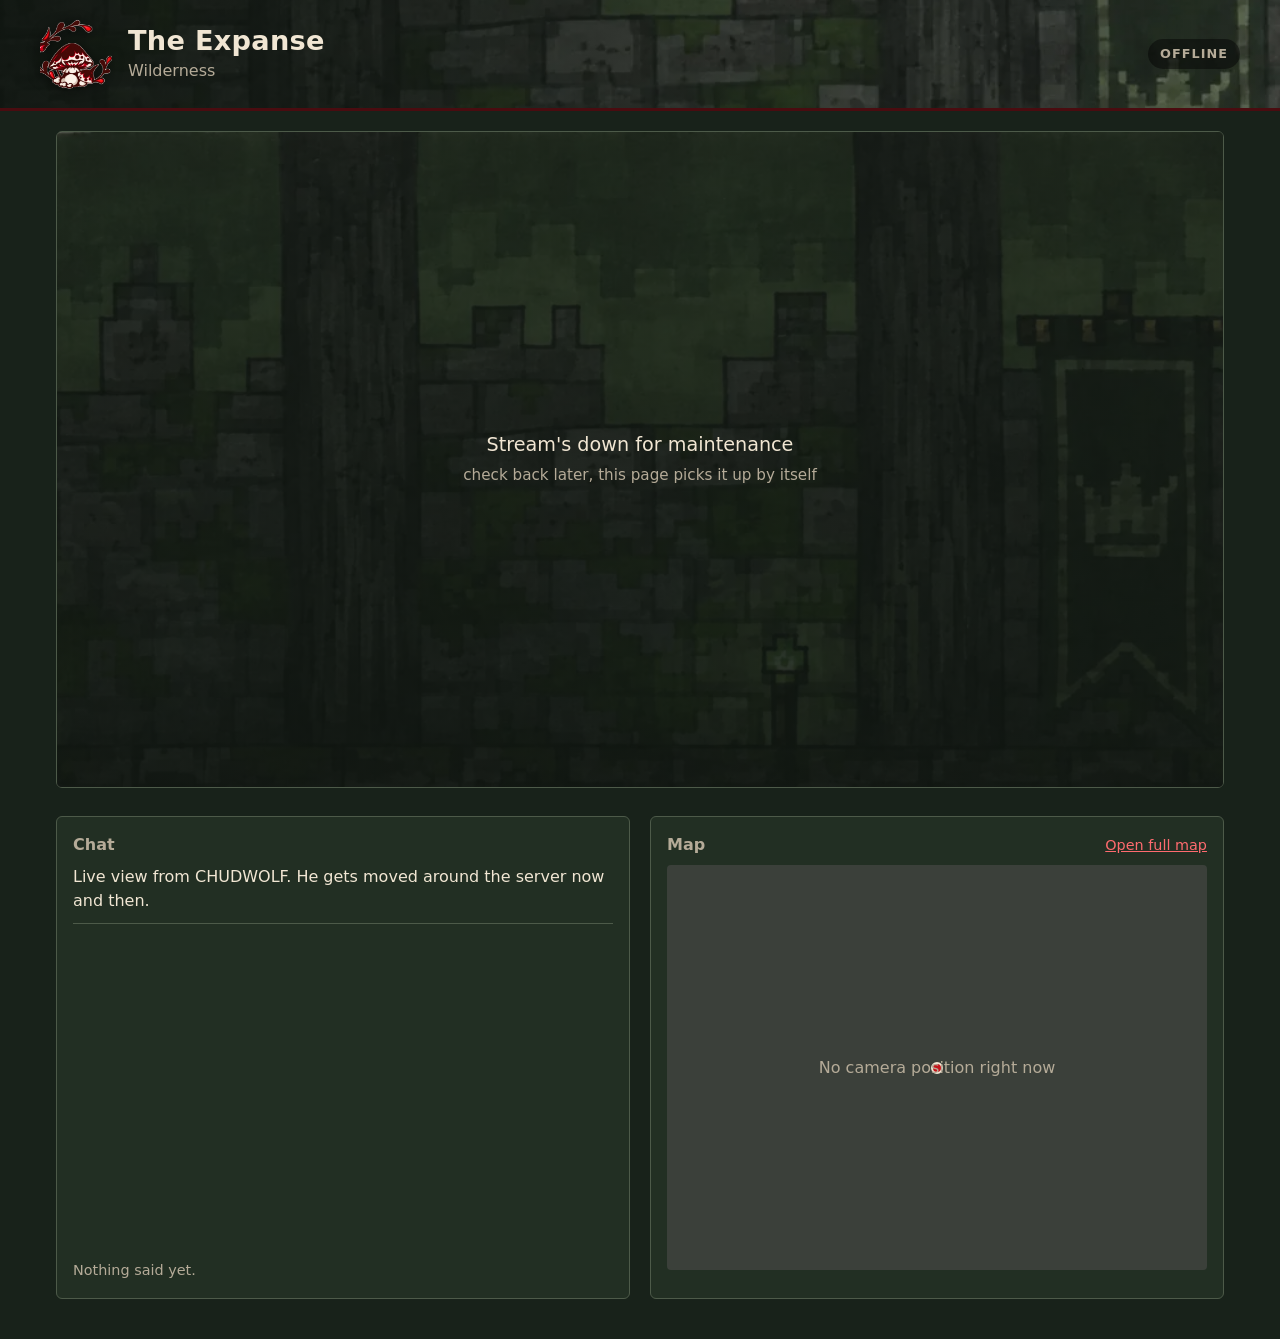
==== site-dev/index.html @ 76237bff "Expanse cam: mod, backend, page and scripts" ====
<!doctype html>
<html lang="en">
<head>
  <meta charset="utf-8">
  <meta name="viewport" content="width=device-width, initial-scale=1">
  <title>The Expanse - Live</title>
  <link rel="icon" href="assets/logo.webp">
  <link rel="stylesheet" href="style.css">
</head>
<body>
  <header class="top">
    <img class="logo" src="assets/logo.webp" alt="">
    <div class="names">
      <h1 id="title">The Expanse</h1>
      <p id="spot">&nbsp;</p>
    </div>
    <span id="status" class="badge off">Offline</span>
  </header>

  <main>
    <aside id="ads-left" class="ads" aria-label="Ads"></aside>

    <div class="middle">
      <section class="screen">
        <video id="video" muted autoplay playsinline></video>
        <div id="offline" class="offline">
          <p><span id="offline-title">Camera's offline</span><br><span id="offline-sub" class="sub">leave this open, it reconnects by itself</span></p>
        </div>
        <button id="unmute" class="unmute" hidden>Unmute</button>
      </section>

      <div class="under">
        <button id="adtoggle" class="adtoggle">Hide ads</button>
      </div>

      <section class="below">
        <div class="info chat">
          <h2>Chat</h2>
          <p id="info" class="pinned"></p>
          <ol id="chat" class="lines" aria-live="polite"></ol>
          <p id="nochat" class="quiet">Nothing said yet.</p>
        </div>

        <div class="map">
          <div class="map-head">
            <h2>Map</h2>
            <a id="maplink" href="#" target="_blank" rel="noopener">Open full map</a>
          </div>
          <div class="map-frame">
            <iframe id="map" title="Server map" loading="lazy"></iframe>
            <svg class="marker" viewBox="-50 -50 100 100" aria-hidden="true">
              <path id="cone" d=""></path>
              <circle r="5"></circle>
            </svg>
            <p id="nomap" class="nomap" hidden>No camera position right now</p>
          </div>
        </div>
      </section>
    </div>

    <aside id="ads-right" class="ads" aria-label="Ads"></aside>
  </main>

  <script type="module" src="app.js"></script>
</body>
</html>
---- site-dev/style.css ----
:root {
  --moss: #18221a;
  --moss-2: #222f23;
  --stone: #3b403a;
  --line: #4d5a49;
  --maroon: #4a0c10;
  --red: #c4161c;
  --cream: #f1e6d3;
  --dim: #b5ab98;
}

* { box-sizing: border-box; }

html { background: var(--moss); }

body {
  margin: 0;
  min-height: 100vh;
  color: var(--cream);
  background: var(--moss);
  font: 16px/1.5 system-ui, "Segoe UI", sans-serif;
}

.top {
  display: flex;
  align-items: center;
  gap: 16px;
  padding: 18px max(16px, calc((100vw - 1200px) / 2));
  background:
    linear-gradient(90deg, rgba(14, 20, 15, 0.92) 0%, rgba(14, 20, 15, 0.55) 55%, rgba(14, 20, 15, 0.25) 100%),
    url("assets/banner.webp") center / cover;
  border-bottom: 3px solid var(--maroon);
}

.logo {
  width: 72px;
  height: 72px;
  flex: none;
  filter: drop-shadow(0 2px 6px rgba(0, 0, 0, 0.6));
}

.names { flex: 1; min-width: 0; }

h1 {
  margin: 0;
  font-size: 1.7rem;
  line-height: 1.15;
  letter-spacing: 0.01em;
}

#spot {
  margin: 2px 0 0;
  color: var(--dim);
  white-space: nowrap;
  overflow: hidden;
  text-overflow: ellipsis;
}

.badge {
  flex: none;
  padding: 5px 12px;
  border-radius: 999px;
  font-size: 0.8rem;
  font-weight: 700;
  letter-spacing: 0.08em;
  text-transform: uppercase;
}
.badge.off { background: rgba(0, 0, 0, 0.45); color: var(--dim); }
.badge.live { background: var(--red); color: #fff; }
.badge.live::before {
  content: "";
  display: inline-block;
  width: 8px;
  height: 8px;
  margin-right: 7px;
  border-radius: 50%;
  background: #fff;
  vertical-align: 1px;
  animation: pulse 1.6s ease-in-out infinite;
}
@keyframes pulse { 50% { opacity: 0.3; } }
.badge.paused { background: #6b5a2a; color: var(--cream); }

main {
  max-width: 1200px;
  margin: 0 auto;
  padding: 20px 16px 40px;
}

.middle { min-width: 0; }

/* ads: a column each side of the video on wide screens, under everything on small ones */
.ads { display: grid; gap: 16px; align-content: start; }
.ads:empty, .no-ads .ads { display: none; }
.ad {
  margin: 0;
  background: var(--moss-2);
  border: 1px solid var(--line);
  border-radius: 6px;
  overflow: hidden;
}
.ad img { display: block; width: 100%; height: auto; }
.ad figcaption { padding: 10px 12px; font-size: 0.9rem; color: var(--cream); overflow-wrap: anywhere; }

.under { display: flex; justify-content: flex-end; margin-top: 8px; }
.adtoggle {
  display: none;
  padding: 2px 0;
  border: 0;
  background: none;
  color: var(--dim);
  font: inherit;
  font-size: 0.85rem;
  cursor: pointer;
}
.adtoggle:hover { color: var(--cream); }
.has-ads .adtoggle { display: inline; }

@media (min-width: 1200px) {
  .has-ads:not(.no-ads) main {
    max-width: 1680px;
    display: grid;
    grid-template-columns: 220px minmax(0, 1fr) 220px;
    gap: 20px;
  }
  /* keep the video centred even if only one side has an ad */
  .has-ads:not(.no-ads) .ads:empty { display: block; }
}

@media (max-width: 1199px) {
  main { display: flex; flex-direction: column; }
  .middle { order: 0; }
  .ads { order: 1; margin-top: 20px; grid-template-columns: repeat(auto-fill, minmax(220px, 1fr)); }
}

.screen {
  position: relative;
  aspect-ratio: 16 / 9;
  background: #000;
  border: 1px solid var(--line);
  border-radius: 6px;
  overflow: hidden;
}

video {
  display: block;
  width: 100%;
  height: 100%;
  object-fit: contain;
}

.offline {
  position: absolute;
  inset: 0;
  display: grid;
  place-items: center;
  text-align: center;
  background:
    linear-gradient(rgba(14, 20, 15, 0.7), rgba(14, 20, 15, 0.85)),
    url("assets/banner.webp") center / cover;
}
.offline p { margin: 0; padding: 16px; font-size: 1.2rem; }
.offline .sub { color: var(--dim); font-size: 0.95rem; }
.offline[hidden] { display: none; }

.unmute {
  position: absolute;
  left: 12px;
  bottom: 12px;
  padding: 8px 14px;
  border: 0;
  border-radius: 4px;
  background: var(--maroon);
  color: var(--cream);
  font: inherit;
  font-size: 0.9rem;
  cursor: pointer;
}
.unmute:hover { background: var(--red); }

.below {
  display: grid;
  grid-template-columns: 1fr 1fr;
  gap: 20px;
  margin-top: 20px;
}

h2 {
  margin: 0 0 8px;
  font-size: 1rem;
  color: var(--dim);
  font-weight: 600;
}

.info, .map {
  padding: 16px;
  background: var(--moss-2);
  border: 1px solid var(--line);
  border-radius: 6px;
}
.info a, .map a { color: #ff6b6f; }

.map-head {
  display: flex;
  justify-content: space-between;
  align-items: baseline;
}
.map-head a { font-size: 0.9rem; }

.map-frame {
  position: relative;
  aspect-ratio: 4 / 3;
  background: var(--stone);
  border-radius: 4px;
  overflow: hidden;
}

iframe {
  display: block;
  width: 100%;
  height: 100%;
  border: 0;
}

.marker {
  position: absolute;
  left: 50%;
  top: 50%;
  width: 100px;
  height: 100px;
  margin: -50px 0 0 -50px;
  pointer-events: none;
}
.marker path { fill: rgba(196, 22, 28, 0.35); stroke: var(--red); stroke-width: 1.5; }
.marker circle { fill: var(--red); stroke: var(--cream); stroke-width: 2; }
.marker[hidden] { display: none; }

.nomap {
  position: absolute;
  inset: 0;
  display: grid;
  place-items: center;
  margin: 0;
  color: var(--dim);
}
.nomap[hidden] { display: none; }

@media (max-width: 800px) {
  .below { grid-template-columns: 1fr; }
  .logo { width: 52px; height: 52px; }
  h1 { font-size: 1.3rem; }
}

/* chat */
.chat { display: flex; flex-direction: column; }
.chat .pinned { margin: 0 0 10px; padding-bottom: 10px; border-bottom: 1px solid var(--line); }
.lines {
  list-style: none;
  margin: 0;
  padding: 0;
  height: 320px;
  overflow-y: auto;
  font-size: 0.9rem;
  overflow-wrap: anywhere;
}
.lines li { padding: 3px 0; }
.lines li.game { color: var(--dim); font-style: italic; }
.chat .quiet { margin: 6px 0 0; color: var(--dim); font-size: 0.9rem; }
.chat .quiet[hidden] { display: none; }
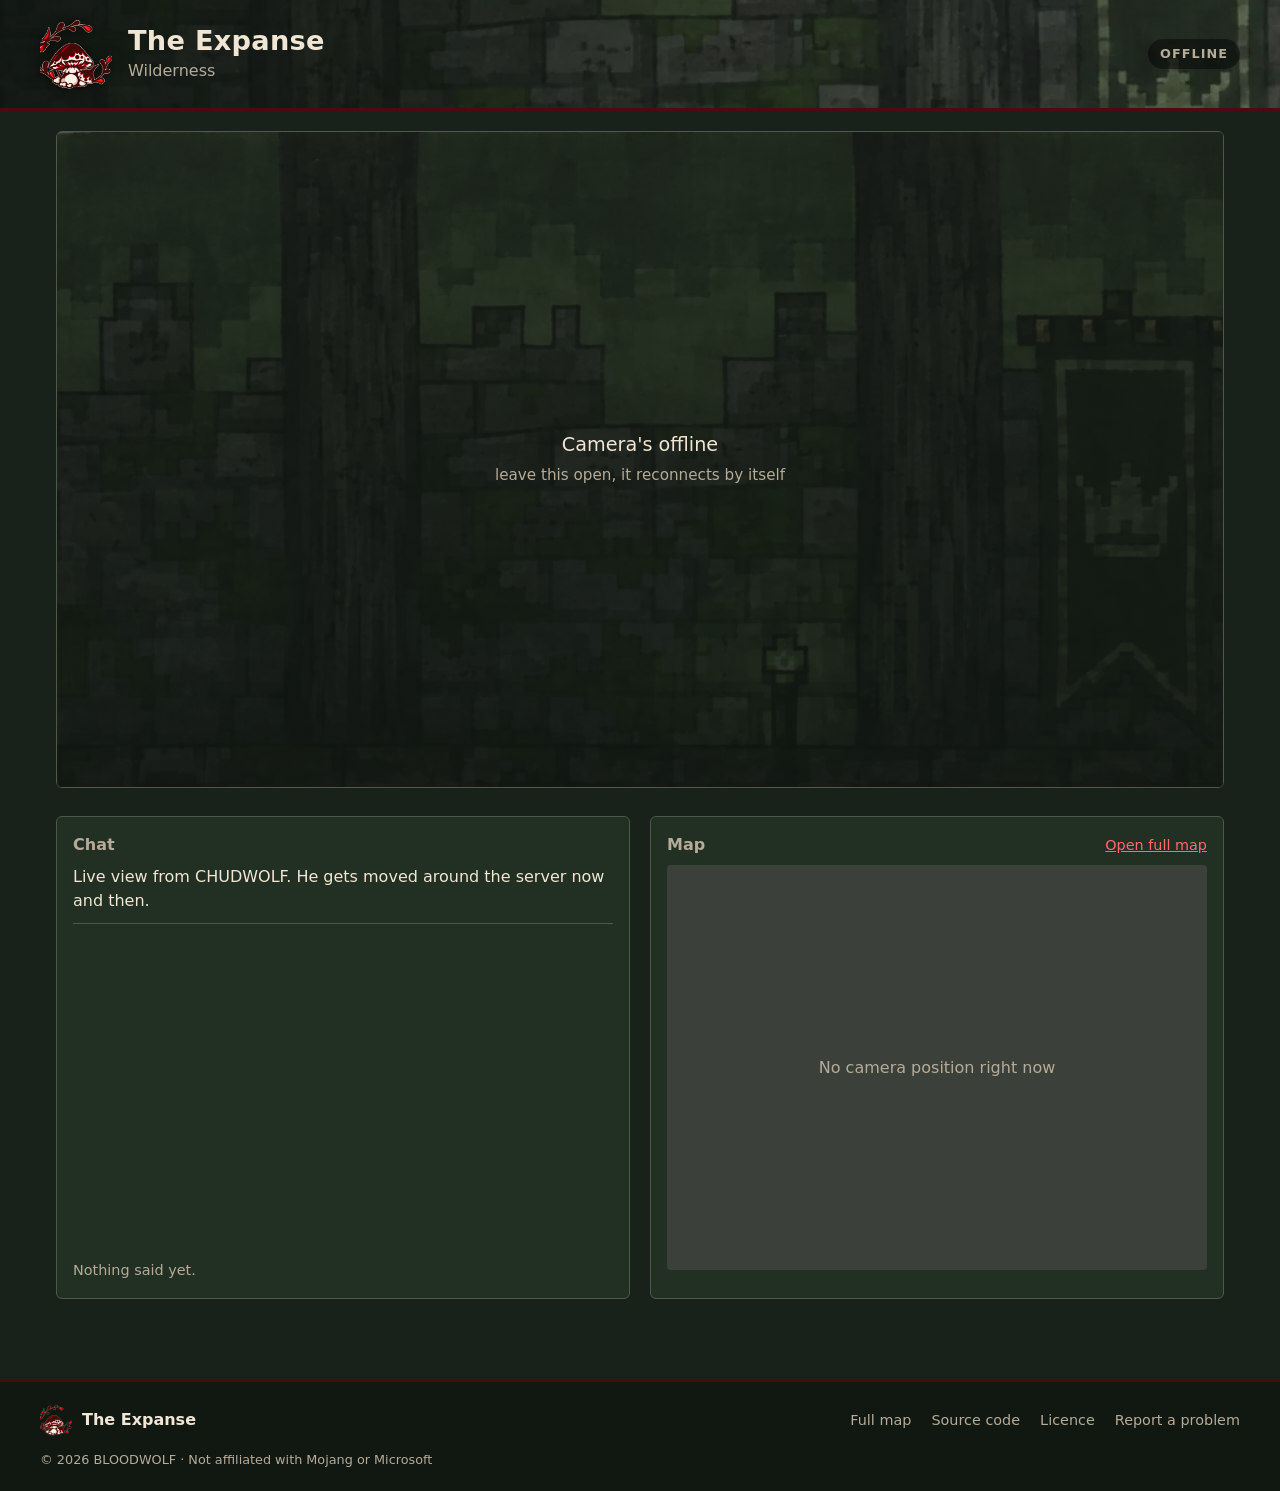
==== commit d0ee43c6: "Cloudflare tunnel and worker instead of Tailscale, page footer and maintenance view, licence" ====
--- a/site-dev/index.html
+++ b/site-dev/index.html
@@ -8,7 +8,16 @@
   <link rel="stylesheet" href="style.css">
 </head>
 <body>
-  <header class="top">
+  <!-- whole-page view while nothing's running on the PC -->
+  <section id="maint" class="maint" hidden>
+    <div>
+      <img src="assets/logo.webp" alt="">
+      <h1>Stream's down for maintenance</h1>
+      <p>Check back later. This page picks it up by itself.</p>
+    </div>
+  </section>
+
+  <header class="top" id="top">
     <img class="logo" src="assets/logo.webp" alt="">
     <div class="names">
       <h1 id="title">The Expanse</h1>
@@ -61,6 +70,23 @@
     <aside id="ads-right" class="ads" aria-label="Ads"></aside>
   </main>
 
+  <footer class="foot">
+    <div class="foot-row">
+      <div class="foot-brand">
+        <img src="assets/logo.webp" alt="">
+        <span>The Expanse</span>
+      </div>
+      <ul class="foot-links">
+        <li><a id="f-map" href="#" target="_blank" rel="noopener">Full map</a></li>
+        <li><a id="f-discord" href="#" target="_blank" rel="noopener">Discord</a></li>
+        <li><a id="f-source" href="#" target="_blank" rel="noopener">Source code</a></li>
+        <li><a id="f-licence" href="#" target="_blank" rel="noopener">Licence</a></li>
+        <li><a id="f-issues" href="#" target="_blank" rel="noopener">Report a problem</a></li>
+      </ul>
+    </div>
+    <p class="foot-legal">© 2026 BLOODWOLF · Not affiliated with Mojang or Microsoft</p>
+  </footer>
+
   <script type="module" src="app.js"></script>
 </body>
 </html>
--- a/site-dev/style.css
+++ b/site-dev/style.css
@@ -267,3 +267,42 @@
 .lines li.game { color: var(--dim); font-style: italic; }
 .chat .quiet { margin: 6px 0 0; color: var(--dim); font-size: 0.9rem; }
 .chat .quiet[hidden] { display: none; }
+
+/* whole-page maintenance view */
+.maint {
+  min-height: 100vh;
+  display: grid;
+  place-items: center;
+  padding: 16px;
+  text-align: center;
+  background:
+    linear-gradient(rgba(14, 20, 15, 0.78), rgba(14, 20, 15, 0.9)),
+    var(--moss) url("assets/banner.webp") center / cover;
+}
+.maint[hidden] { display: none; }
+.maint > div { max-width: 420px; }
+.maint img { width: 96px; height: 96px; filter: drop-shadow(0 2px 8px rgba(0, 0, 0, 0.6)); }
+.maint h1 { margin: 12px 0 6px; font-size: 1.5rem; }
+.maint p { margin: 0; color: var(--dim); }
+body.maint > header, body.maint > main { display: none; }
+
+/* footer, kept small */
+.foot {
+  margin-top: 40px;
+  padding: 22px max(16px, calc((100vw - 1200px) / 2));
+  background: #111812;
+  border-top: 3px solid var(--maroon);
+}
+.foot-row {
+  display: flex;
+  flex-wrap: wrap;
+  align-items: center;
+  justify-content: space-between;
+  gap: 12px 24px;
+}
+.foot-brand { display: flex; align-items: center; gap: 10px; font-weight: 700; }
+.foot-brand img { width: 32px; height: 32px; }
+.foot-links { display: flex; flex-wrap: wrap; gap: 8px 20px; list-style: none; margin: 0; padding: 0; }
+.foot a { color: var(--dim); text-decoration: none; font-size: 0.9rem; }
+.foot a:hover { color: var(--cream); }
+.foot-legal { margin: 14px 0 0; color: var(--dim); font-size: 0.8rem; }
